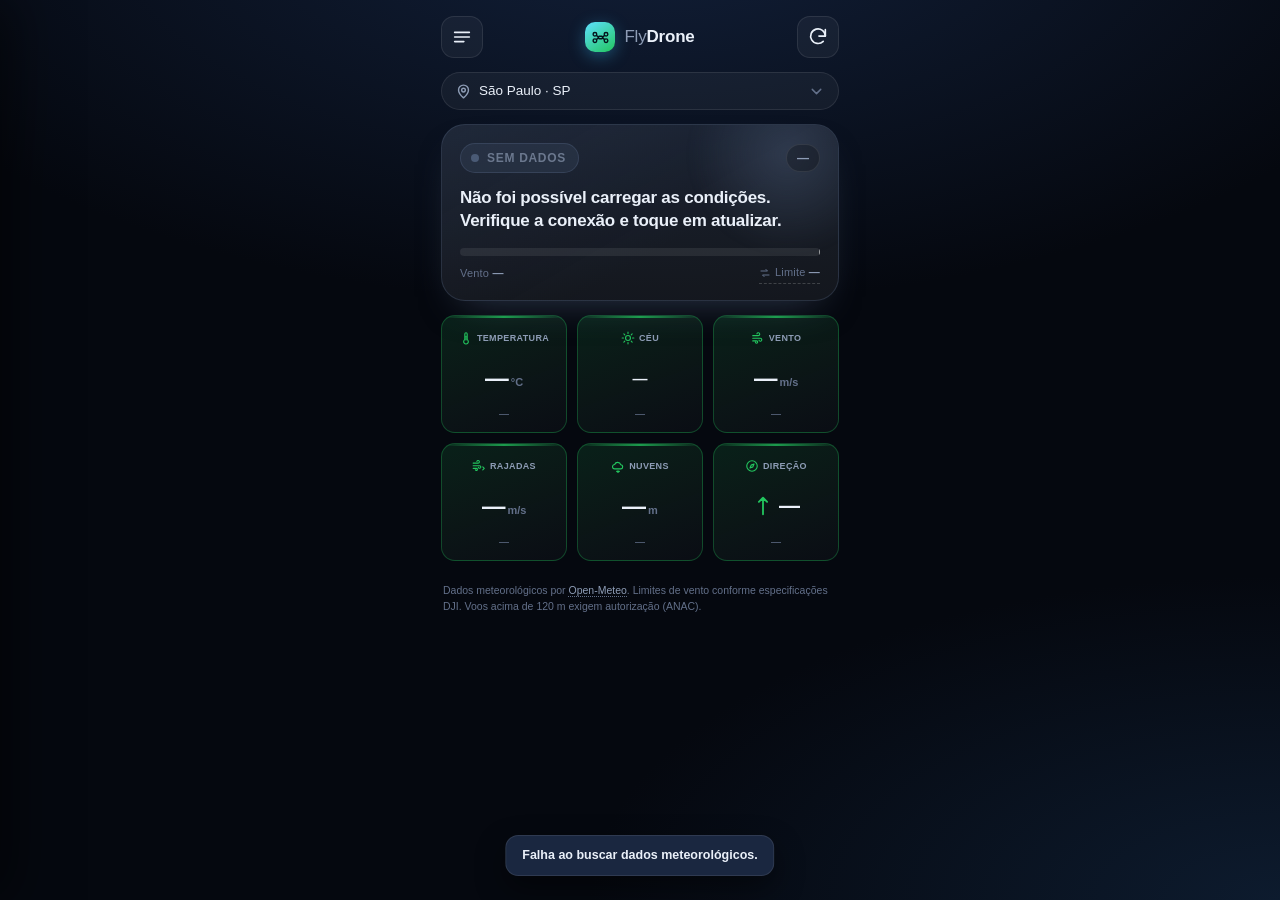
==== index.html @ b8c1dd09 "Add files via upload" ====
<!DOCTYPE html>
<html lang="pt-BR">
<head>
  <meta charset="utf-8" />
  <meta name="viewport" content="width=device-width, initial-scale=1, viewport-fit=cover" />
  <meta name="theme-color" content="#05080f" />
  <meta name="description" content="Condições de voo para drones DJI — vento, rajadas, nuvens e temperatura em tempo real." />
  <meta name="apple-mobile-web-app-capable" content="yes" />
  <meta name="apple-mobile-web-app-status-bar-style" content="black-translucent" />
  <meta name="apple-mobile-web-app-title" content="FlyDrone" />
  <link rel="manifest" href="manifest.webmanifest" />
  <link rel="icon" href="icons/icon-192.png" />
  <link rel="apple-touch-icon" href="icons/icon-192.png" />
  <link rel="stylesheet" href="styles.css" />
  <title>FlyDrone — Condições de voo</title>
</head>
<body>

  <!-- ============ SPRITE DE ÍCONES ============ -->
  <svg class="sprite" aria-hidden="true" focusable="false" xmlns="http://www.w3.org/2000/svg">
    <symbol id="i-menu" viewBox="0 0 24 24"><path d="M4 7h16M4 12h16M4 17h10"/></symbol>
    <symbol id="i-refresh" viewBox="0 0 24 24"><path d="M20 11a8 8 0 1 0-2.3 5.7"/><path d="M20 4v7h-7"/></symbol>
    <symbol id="i-pin" viewBox="0 0 24 24"><path d="M12 21s7-5.6 7-11a7 7 0 1 0-14 0c0 5.4 7 11 7 11Z"/><circle cx="12" cy="10" r="2.6"/></symbol>
    <symbol id="i-chevron" viewBox="0 0 24 24"><path d="m9 6 6 6-6 6"/></symbol>
    <symbol id="i-close" viewBox="0 0 24 24"><path d="M6 6l12 12M18 6 6 18"/></symbol>
    <symbol id="i-check" viewBox="0 0 24 24"><path d="m5 12.5 4.5 4.5L19 7"/></symbol>
    <symbol id="i-search" viewBox="0 0 24 24"><circle cx="11" cy="11" r="6.5"/><path d="m16 16 4.5 4.5"/></symbol>
    <symbol id="i-gps" viewBox="0 0 24 24"><circle cx="12" cy="12" r="3"/><circle cx="12" cy="12" r="8"/><path d="M12 2v2M12 20v2M2 12h2M20 12h2"/></symbol>

    <symbol id="i-drone" viewBox="0 0 24 24">
      <circle cx="5" cy="8" r="2.3"/><circle cx="19" cy="8" r="2.3"/>
      <circle cx="5" cy="16" r="2.3"/><circle cx="19" cy="16" r="2.3"/>
      <path d="M6.8 9.3 9.6 11.6M17.2 9.3 14.4 11.6M6.8 14.7 9.6 12.4M17.2 14.7 14.4 12.4"/>
      <rect x="9.2" y="10.4" width="5.6" height="3.2" rx="1.3"/>
    </symbol>

    <symbol id="i-temp" viewBox="0 0 24 24">
      <path d="M14 14.8V5a2 2 0 1 0-4 0v9.8a4 4 0 1 0 4 0Z"/><path d="M12 9v6.5"/>
    </symbol>

    <symbol id="i-wind" viewBox="0 0 24 24">
      <path d="M3 8h9.5a2.5 2.5 0 1 0-2.4-3.2"/><path d="M3 12.5h13a2.5 2.5 0 1 1-2.4 3.2"/><path d="M3 17h6.5a2 2 0 1 1-2 2"/>
    </symbol>

    <symbol id="i-gust" viewBox="0 0 24 24">
      <path d="M2 7h8.5a2.2 2.2 0 1 0-2.1-2.9"/><path d="M2 11.5h11a2.2 2.2 0 1 1-2.1 2.9"/>
      <path d="M2 16h5.5a1.8 1.8 0 1 1-1.7 2.4"/><path d="M18.5 13.5 21 16l-2.5 2.5"/>
    </symbol>

    <symbol id="i-cloudbase" viewBox="0 0 24 24">
      <path d="M6.5 17h9.7a3.6 3.6 0 0 0 .4-7.2A5.4 5.4 0 0 0 6.3 9.5 3.7 3.7 0 0 0 6.5 17Z"/>
      <path d="M12 20v2M9.6 21l2.4 2 2.4-2"/>
    </symbol>

    <symbol id="i-compass" viewBox="0 0 24 24">
      <circle cx="12" cy="12" r="9"/><path d="m15.5 8.5-2 5-5 2 2-5 5-2Z"/>
    </symbol>

    <symbol id="i-swap" viewBox="0 0 24 24">
      <path d="M4 8h13l-3.2-3.2M20 16H7l3.2 3.2"/>
    </symbol>

    <symbol id="i-sun" viewBox="0 0 24 24">
      <circle cx="12" cy="12" r="4.2"/>
      <path d="M12 2v2.2M12 19.8V22M2 12h2.2M19.8 12H22M4.9 4.9l1.6 1.6M17.5 17.5l1.6 1.6M19.1 4.9l-1.6 1.6M6.5 17.5l-1.6 1.6"/>
    </symbol>

    <symbol id="i-cloud-sun" viewBox="0 0 24 24">
      <path d="M8 5.5V3.8M3.8 8H2M5.6 5.6 4.4 4.4"/>
      <circle cx="7.6" cy="8.4" r="3"/>
      <path d="M10.5 18.5h8a3.1 3.1 0 0 0 .3-6.2 4.7 4.7 0 0 0-8.8-1.6 3.2 3.2 0 0 0 .5 7.8Z"/>
    </symbol>

    <symbol id="i-cloud" viewBox="0 0 24 24">
      <path d="M6.5 18h11a3.9 3.9 0 0 0 .4-7.8A5.8 5.8 0 0 0 6.2 9.6 3.9 3.9 0 0 0 6.5 18Z"/>
    </symbol>

    <symbol id="i-rain" viewBox="0 0 24 24">
      <path d="M6.5 14.5h11a3.6 3.6 0 0 0 .3-7.2A5.4 5.4 0 0 0 6.2 6.5 3.6 3.6 0 0 0 6.5 14.5Z"/>
      <path d="M8.5 17.5 7.5 21M12.5 17.5 11.5 21M16.5 17.5 15.5 21"/>
    </symbol>

    <symbol id="i-storm" viewBox="0 0 24 24">
      <path d="M6.5 14h11a3.6 3.6 0 0 0 .3-7.2A5.4 5.4 0 0 0 6.2 6 3.6 3.6 0 0 0 6.5 14Z"/>
      <path d="m13 13.5-3 4h3l-2 3.5"/>
    </symbol>

    <symbol id="i-snow" viewBox="0 0 24 24">
      <path d="M6.5 14h11a3.6 3.6 0 0 0 .3-7.2A5.4 5.4 0 0 0 6.2 6 3.6 3.6 0 0 0 6.5 14Z"/>
      <path d="M8 17.5v3M6.6 18.3l2.8 1.4M9.4 18.3l-2.8 1.4M15 17.5v3M13.6 18.3l2.8 1.4M16.4 18.3l-2.8 1.4"/>
    </symbol>

    <symbol id="i-fog" viewBox="0 0 24 24">
      <path d="M6.5 12.5h11a3.6 3.6 0 0 0 .3-7.2A5.4 5.4 0 0 0 6.2 4.5 3.6 3.6 0 0 0 6.5 12.5Z"/>
      <path d="M4 16.5h16M7 19.5h10"/>
    </symbol>
  </svg>

  <!-- ============ APP ============ -->
  <div class="app">

    <header class="topbar">
      <button class="icon-btn" id="menuBtn" aria-label="Abrir menu de drones" aria-expanded="false">
        <svg class="icon"><use href="#i-menu"/></svg>
      </button>

      <div class="brand">
        <span class="brand__mark"><svg class="icon"><use href="#i-drone"/></svg></span>
        <span class="brand__name">Fly<strong>Drone</strong></span>
      </div>

      <button class="icon-btn" id="refreshBtn" aria-label="Atualizar dados">
        <svg class="icon" id="refreshIcon"><use href="#i-refresh"/></svg>
      </button>
    </header>

    <button class="location" id="locationBtn">
      <svg class="icon icon--sm"><use href="#i-pin"/></svg>
      <span class="location__text" id="placeName">Localizando…</span>
      <svg class="icon icon--sm location__chev"><use href="#i-chevron"/></svg>
    </button>

    <main class="main" id="main">

      <!-- STATUS GERAL -->
      <section class="verdict" id="verdict" data-status="loading">
        <div class="verdict__glow" aria-hidden="true"></div>

        <div class="verdict__row">
          <span class="verdict__badge" id="verdictBadge">
            <span class="verdict__dot" aria-hidden="true"></span>
            <span id="verdictLabel">Analisando…</span>
          </span>
          <span class="verdict__drone" id="verdictDrone">—</span>
        </div>

        <p class="verdict__reason" id="verdictReason">Buscando condições de voo…</p>

        <div class="windbar" aria-hidden="true">
          <div class="windbar__track">
            <div class="windbar__fill" id="windFill"></div>
            <div class="windbar__limit" id="windLimitMark"></div>
          </div>
          <div class="windbar__scale">
            <span>Vento <b id="windNow">—</b></span>
            <button type="button" class="windbar__unit" id="unitToggle"
                    aria-label="Alternar unidade de vento entre km/h e m/s">
              <svg class="icon icon--sm" aria-hidden="true"><use href="#i-swap"/></svg>
              <span>Limite <b id="windLimit">—</b></span>
            </button>
          </div>
        </div>
      </section>

      <!-- GRADE 3 POR LINHA -->
      <section class="grid" aria-label="Condições detalhadas">

        <article class="tile" id="tileTemp" data-status="good">
          <div class="tile__head">
            <svg class="tile__icon"><use href="#i-temp"/></svg>
            <span>Temperatura</span>
          </div>
          <div class="tile__value" id="tempValue">—<small>°C</small></div>
          <div class="tile__sub" id="tempSub">—</div>
        </article>

        <article class="tile" id="tileSky" data-status="good">
          <div class="tile__head">
            <svg class="tile__icon" id="skyIcon"><use href="#i-sun"/></svg>
            <span>Céu</span>
          </div>
          <div class="tile__value tile__value--text" id="skyValue">—</div>
          <div class="tile__sub" id="skySub">—</div>
        </article>

        <article class="tile" id="tileWind" data-status="good">
          <div class="tile__head">
            <svg class="tile__icon"><use href="#i-wind"/></svg>
            <span>Vento</span>
          </div>
          <div class="tile__value" id="windValue">—<small>m/s</small></div>
          <div class="tile__sub" id="windSub">—</div>
        </article>

        <article class="tile" id="tileGust" data-status="good">
          <div class="tile__head">
            <svg class="tile__icon"><use href="#i-gust"/></svg>
            <span>Rajadas</span>
          </div>
          <div class="tile__value" id="gustValue">—<small>m/s</small></div>
          <div class="tile__sub" id="gustSub">—</div>
        </article>

        <article class="tile" id="tileCloud" data-status="good">
          <div class="tile__head">
            <svg class="tile__icon"><use href="#i-cloudbase"/></svg>
            <span>Nuvens</span>
          </div>
          <div class="tile__value" id="cloudValue">—<small>m</small></div>
          <div class="tile__sub" id="cloudSub">—</div>
        </article>

        <article class="tile" id="tileDir" data-status="good">
          <div class="tile__head">
            <svg class="tile__icon"><use href="#i-compass"/></svg>
            <span>Direção</span>
          </div>
          <div class="tile__value tile__value--dir">
            <svg class="dir-arrow" id="dirArrow" viewBox="0 0 24 24" aria-hidden="true">
              <path d="M12 3v18M12 3l-4.5 4.5M12 3l4.5 4.5"/>
            </svg>
            <span id="dirValue">—</span>
          </div>
          <div class="tile__sub" id="dirSub">—</div>
        </article>

      </section>

      <!-- PRÓXIMAS HORAS -->
      <section class="hourly" id="hourly" hidden>
        <div class="section-head">
          <h2>Próximas horas</h2>
          <span class="section-head__hint">vento · rajadas</span>
        </div>
        <div class="hourly__track" id="hourlyTrack"></div>
      </section>

      <p class="footnote">
        Dados meteorológicos por <a href="https://open-meteo.com/" target="_blank" rel="noopener">Open-Meteo</a>.
        Limites de vento conforme especificações DJI. Voos acima de 120&nbsp;m exigem autorização (ANAC).
      </p>

    </main>

    <div class="updated" id="updated">—</div>
  </div>

  <!-- ============ MENU LATERAL ============ -->
  <div class="scrim" id="scrim" hidden></div>

  <aside class="drawer" id="drawer" aria-hidden="true" aria-label="Selecionar drone">
    <div class="drawer__head">
      <div>
        <p class="drawer__eyebrow">Configuração de voo</p>
        <h2 class="drawer__title">Selecionar drone</h2>
      </div>
      <button class="icon-btn icon-btn--ghost" id="drawerClose" aria-label="Fechar menu">
        <svg class="icon"><use href="#i-close"/></svg>
      </button>
    </div>

    <p class="drawer__hint">O limite de vento de cada modelo define se o voo está liberado.</p>

    <ul class="drone-list" id="droneList" role="listbox" aria-label="Modelos de drone"></ul>

    <div class="drawer__foot">
      <svg class="icon icon--sm"><use href="#i-drone"/></svg>
      <span>Limites de vento baseados nas especificações oficiais DJI.</span>
    </div>
  </aside>

  <!-- ============ MODAL DE LOCALIZAÇÃO ============ -->
  <div class="modal" id="locModal" hidden>
    <div class="modal__scrim" data-close-modal></div>
    <div class="modal__sheet" role="dialog" aria-modal="true" aria-labelledby="locTitle">
      <div class="modal__grab" aria-hidden="true"></div>
      <h2 class="modal__title" id="locTitle">Local do voo</h2>

      <div class="search">
        <svg class="icon icon--sm search__icon"><use href="#i-search"/></svg>
        <input id="locInput" class="search__input" type="search" placeholder="Cidade, bairro ou aeroporto"
               autocomplete="off" enterkeyhint="search" />
      </div>

      <button class="gps-btn" id="gpsBtn">
        <svg class="icon icon--sm"><use href="#i-gps"/></svg>
        Usar minha localização atual
      </button>

      <ul class="results" id="locResults"></ul>
    </div>
  </div>

  <div class="toast" id="toast" role="status" aria-live="polite"></div>

  <script src="app.js"></script>
</body>
</html>
---- styles.css ----
/* ============================================================
   FlyDrone — estilos mobile-first
   ============================================================ */

:root {
  --bg: #05080f;
  --bg-2: #0a1120;
  --surface: rgba(255, 255, 255, 0.045);
  --surface-2: rgba(255, 255, 255, 0.07);
  --border: rgba(255, 255, 255, 0.09);
  --text: #eaf0f9;
  --muted: #8d9cb5;
  --muted-2: #63708a;

  --good: #22c55e;
  --warn: #f5a524;
  --bad: #ef4444;
  --accent: #38bdf8;

  --radius: 20px;
  --radius-sm: 14px;

  --safe-top: env(safe-area-inset-top, 0px);
  --safe-bottom: env(safe-area-inset-bottom, 0px);

  color-scheme: dark;
}

* { box-sizing: border-box; }

html, body {
  margin: 0;
  padding: 0;
  min-height: 100%;
}

body {
  background:
    radial-gradient(120% 80% at 50% -10%, #12203a 0%, transparent 55%),
    radial-gradient(90% 60% at 100% 100%, #0d1b2e 0%, transparent 60%),
    var(--bg);
  color: var(--text);
  font-family: -apple-system, BlinkMacSystemFont, "Segoe UI", Roboto, "Helvetica Neue", Arial, sans-serif;
  font-size: 15px;
  line-height: 1.35;
  -webkit-font-smoothing: antialiased;
  -webkit-tap-highlight-color: transparent;
  overscroll-behavior-y: contain;
}

body.no-scroll { overflow: hidden; }

button, input { font: inherit; color: inherit; }
button { background: none; border: 0; cursor: pointer; }
a { color: var(--accent); }

.sprite { position: absolute; width: 0; height: 0; overflow: hidden; }

.icon {
  width: 22px;
  height: 22px;
  fill: none;
  stroke: currentColor;
  stroke-width: 1.8;
  stroke-linecap: round;
  stroke-linejoin: round;
  flex: none;
}
.icon--sm { width: 17px; height: 17px; stroke-width: 2; }

/* ============================================================
   ESTRUTURA
   ============================================================ */

.app {
  max-width: 430px;
  margin: 0 auto;
  padding: calc(var(--safe-top) + 10px) 16px calc(var(--safe-bottom) + 22px);
  min-height: 100vh;
  min-height: 100dvh;
  display: flex;
  flex-direction: column;
}

/* ---------- Topbar ---------- */

.topbar {
  display: flex;
  align-items: center;
  justify-content: space-between;
  gap: 10px;
  padding: 6px 0 2px;
}

.icon-btn {
  width: 42px;
  height: 42px;
  display: grid;
  place-items: center;
  border-radius: 13px;
  color: var(--text);
  background: var(--surface);
  border: 1px solid var(--border);
  transition: background .18s ease, transform .12s ease;
}
.icon-btn:active { transform: scale(.93); background: var(--surface-2); }
.icon-btn--ghost { background: transparent; border-color: transparent; }

.brand {
  display: flex;
  align-items: center;
  gap: 9px;
}
.brand__mark {
  width: 30px;
  height: 30px;
  display: grid;
  place-items: center;
  border-radius: 10px;
  color: #04121c;
  background: linear-gradient(145deg, #5ee0ff, #22c55e);
  box-shadow: 0 4px 16px rgba(56, 189, 248, .35);
}
.brand__mark .icon { width: 19px; height: 19px; stroke-width: 1.7; }
.brand__name {
  font-size: 17px;
  letter-spacing: -.2px;
  color: var(--muted);
  font-weight: 500;
}
.brand__name strong { color: var(--text); font-weight: 700; }

/* ---------- Localização ---------- */

.location {
  display: flex;
  align-items: center;
  gap: 7px;
  margin: 12px 0 14px;
  padding: 9px 13px;
  width: 100%;
  border-radius: 999px;
  background: var(--surface);
  border: 1px solid var(--border);
  color: var(--muted);
  text-align: left;
  transition: background .18s ease;
}
.location:active { background: var(--surface-2); }
.location__text {
  flex: 1;
  min-width: 0;
  overflow: hidden;
  text-overflow: ellipsis;
  white-space: nowrap;
  font-size: 13.5px;
  font-weight: 500;
  color: var(--text);
}
.location__chev { transform: rotate(90deg); color: var(--muted-2); }

/* ============================================================
   STATUS GERAL
   ============================================================ */

.main { flex: 1; }

.verdict {
  --tone: var(--muted);
  position: relative;
  overflow: hidden;
  border-radius: 24px;
  padding: 18px 18px 16px;
  border: 1px solid color-mix(in srgb, var(--tone) 38%, transparent);
  background:
    linear-gradient(150deg, color-mix(in srgb, var(--tone) 20%, transparent) 0%, rgba(255,255,255,.02) 62%),
    var(--surface);
  box-shadow: 0 18px 40px -22px color-mix(in srgb, var(--tone) 70%, transparent);
  transition: background .35s ease, border-color .35s ease, box-shadow .35s ease;
}

.verdict[data-status="good"] { --tone: var(--good); }
.verdict[data-status="warn"] { --tone: var(--warn); }
.verdict[data-status="bad"]  { --tone: var(--bad); }
.verdict[data-status="loading"] { --tone: #4a5a75; }

.verdict__glow {
  position: absolute;
  top: -70px;
  right: -50px;
  width: 200px;
  height: 200px;
  border-radius: 50%;
  background: radial-gradient(circle, color-mix(in srgb, var(--tone) 45%, transparent), transparent 68%);
  filter: blur(6px);
  pointer-events: none;
  transition: background .35s ease;
}

.verdict__row {
  display: flex;
  align-items: center;
  justify-content: space-between;
  gap: 10px;
  position: relative;
}

.verdict__badge {
  display: inline-flex;
  align-items: center;
  gap: 8px;
  padding: 6px 12px 6px 10px;
  border-radius: 999px;
  background: color-mix(in srgb, var(--tone) 22%, transparent);
  border: 1px solid color-mix(in srgb, var(--tone) 45%, transparent);
  font-size: 12px;
  font-weight: 800;
  letter-spacing: .7px;
  text-transform: uppercase;
  color: color-mix(in srgb, var(--tone) 82%, white);
}

.verdict__dot {
  width: 8px;
  height: 8px;
  border-radius: 50%;
  background: var(--tone);
  box-shadow: 0 0 0 0 color-mix(in srgb, var(--tone) 60%, transparent);
  animation: pulse 2s infinite;
}
@keyframes pulse {
  0%   { box-shadow: 0 0 0 0 color-mix(in srgb, var(--tone) 55%, transparent); }
  70%  { box-shadow: 0 0 0 8px transparent; }
  100% { box-shadow: 0 0 0 0 transparent; }
}
.verdict[data-status="loading"] .verdict__dot { animation: none; }

.verdict__drone {
  font-size: 12px;
  font-weight: 700;
  color: var(--muted);
  padding: 5px 10px;
  border-radius: 999px;
  background: rgba(0, 0, 0, .25);
  border: 1px solid var(--border);
  white-space: nowrap;
}

.verdict__reason {
  position: relative;
  margin: 14px 0 16px;
  font-size: 17px;
  font-weight: 650;
  line-height: 1.32;
  letter-spacing: -.25px;
  color: var(--text);
  min-height: 45px;
}

/* ---------- Barra de vento ---------- */

.windbar { position: relative; }

.windbar__track {
  position: relative;
  height: 8px;
  border-radius: 999px;
  background: rgba(255, 255, 255, .08);
  overflow: hidden;
}

.windbar__fill {
  height: 100%;
  width: 0%;
  border-radius: 999px;
  background: linear-gradient(90deg, var(--good), var(--tone));
  transition: width .7s cubic-bezier(.22, 1, .36, 1), background .35s ease;
}

.windbar__limit {
  position: absolute;
  top: -3px;
  bottom: -3px;
  width: 2px;
  left: 100%;
  background: rgba(255, 255, 255, .55);
  border-radius: 2px;
  transform: translateX(-1px);
}

.windbar__scale {
  display: flex;
  justify-content: space-between;
  align-items: center;
  margin-top: 7px;
  font-size: 11px;
  color: var(--muted-2);
  letter-spacing: .2px;
}
.windbar__scale b { color: var(--muted); font-weight: 700; }

.windbar__unit {
  display: inline-flex;
  align-items: center;
  gap: 4px;
  padding: 2px 0 3px;
  font-size: 11px;
  letter-spacing: .2px;
  color: var(--muted-2);
  border-bottom: 1px dashed rgba(255, 255, 255, .18);
  transition: color .18s ease, border-color .18s ease;
}
.windbar__unit:active {
  color: var(--text);
  border-color: rgba(255, 255, 255, .45);
}
.windbar__unit .icon { width: 12px; height: 12px; }

/* ============================================================
   GRADE DE QUADRADOS — 3 POR LINHA
   ============================================================ */

.grid {
  display: grid;
  grid-template-columns: repeat(3, 1fr);
  gap: 10px;
  margin-top: 14px;
}

.tile {
  --tone: var(--good);
  position: relative;
  display: flex;
  flex-direction: column;
  align-items: center;
  justify-content: space-between;
  text-align: center;
  gap: 6px;
  min-height: 118px;
  padding: 11px 11px 12px;
  border-radius: var(--radius-sm);
  border: 1px solid color-mix(in srgb, var(--tone) 30%, transparent);
  background:
    linear-gradient(160deg, color-mix(in srgb, var(--tone) 13%, transparent), rgba(255, 255, 255, .025));
  overflow: hidden;
  transition: border-color .3s ease, background .3s ease;
}

.tile[data-status="good"] { --tone: var(--good); }
.tile[data-status="warn"] { --tone: var(--warn); }
.tile[data-status="bad"]  { --tone: var(--bad); }
.tile[data-status="none"] { --tone: #4a5a75; }

.tile::after {
  content: "";
  position: absolute;
  inset: 0 0 auto 0;
  height: 2px;
  background: linear-gradient(90deg, transparent, var(--tone), transparent);
  opacity: .75;
}

.tile__head {
  display: flex;
  align-items: center;
  justify-content: center;
  gap: 4px;
  color: var(--muted);
  font-size: 9px;
  font-weight: 700;
  letter-spacing: .35px;
  text-transform: uppercase;
  min-height: 22px;
  max-width: 100%;
}
.tile__head span {
  overflow: hidden;
  text-overflow: ellipsis;
  white-space: nowrap;
}

.tile__icon {
  width: 14px;
  height: 14px;
  flex: none;
  fill: none;
  stroke: var(--tone);
  stroke-width: 1.9;
  stroke-linecap: round;
  stroke-linejoin: round;
  transition: stroke .3s ease;
}

.tile__value {
  display: flex;
  align-items: baseline;
  justify-content: center;
  gap: 3px;
  font-size: 24px;
  font-weight: 750;
  letter-spacing: -1px;
  line-height: 1;
  color: var(--text);
  white-space: nowrap;
  overflow: hidden;
  max-width: 100%;
  transition: color .3s ease;
}
.tile__value small {
  font-size: 11px;
  font-weight: 600;
  letter-spacing: 0;
  color: var(--muted-2);
}
.tile__value--text {
  font-size: 15px;
  line-height: 1.15;
  letter-spacing: -.2px;
  font-weight: 700;
  display: block;
  white-space: normal;
  overflow: visible;
}
.tile__value--dir {
  align-items: center;
  gap: 5px;
  font-size: 22px;
}

.dir-arrow {
  width: 22px;
  height: 22px;
  flex: none;
  fill: none;
  stroke: var(--tone);
  stroke-width: 2;
  stroke-linecap: round;
  stroke-linejoin: round;
  transition: transform .6s cubic-bezier(.22, 1, .36, 1), stroke .3s ease;
}

.tile__sub {
  font-size: 10.5px;
  line-height: 1.25;
  color: var(--muted-2);
  font-weight: 500;
  overflow: hidden;
  text-overflow: ellipsis;
  display: -webkit-box;
  -webkit-line-clamp: 2;
  -webkit-box-orient: vertical;
}

/* ============================================================
   PRÓXIMAS HORAS
   ============================================================ */

.hourly { margin-top: 22px; }

.section-head {
  display: flex;
  align-items: baseline;
  justify-content: space-between;
  margin-bottom: 9px;
  padding: 0 2px;
}
.section-head h2 {
  margin: 0;
  font-size: 13px;
  font-weight: 700;
  letter-spacing: .3px;
  text-transform: uppercase;
  color: var(--muted);
}
.section-head__hint {
  font-size: 10.5px;
  color: var(--muted-2);
  letter-spacing: .3px;
}

.hourly__track {
  display: grid;
  grid-template-columns: repeat(5, minmax(0, 1fr));
  gap: 7px;
  padding: 2px 0 6px;
}

.hour {
  --tone: var(--good);
  min-width: 0;
  padding: 9px 4px;
  border-radius: 13px;
  text-align: center;
  border: 1px solid color-mix(in srgb, var(--tone) 28%, transparent);
  background: linear-gradient(165deg, color-mix(in srgb, var(--tone) 12%, transparent), rgba(255,255,255,.02));
}
.hour[data-status="good"] { --tone: var(--good); }
.hour[data-status="warn"] { --tone: var(--warn); }
.hour[data-status="bad"]  { --tone: var(--bad); }

.hour__time {
  font-size: 10.5px;
  font-weight: 700;
  color: var(--muted);
  letter-spacing: .3px;
}
.hour__wind {
  margin-top: 4px;
  font-size: 15px;
  font-weight: 750;
  letter-spacing: -.4px;
  color: var(--text);
}
.hour__wind small { font-size: 9px; color: var(--muted-2); font-weight: 600; margin-left: 1px; }
.hour__gust {
  font-size: 9.5px;
  color: var(--tone);
  font-weight: 650;
  margin-top: 1px;
}

/* ============================================================
   RODAPÉ
   ============================================================ */

.footnote {
  margin: 22px 2px 0;
  font-size: 10.5px;
  line-height: 1.5;
  color: var(--muted-2);
}
.footnote a { color: var(--muted); text-decoration: none; border-bottom: 1px dotted var(--muted-2); }

.updated {
  margin-top: 14px;
  text-align: center;
  font-size: 10.5px;
  letter-spacing: .4px;
  color: var(--muted-2);
  text-transform: uppercase;
  font-weight: 600;
}

/* ============================================================
   MENU LATERAL
   ============================================================ */

.scrim {
  position: fixed;
  inset: 0;
  background: rgba(2, 5, 12, .62);
  backdrop-filter: blur(3px);
  -webkit-backdrop-filter: blur(3px);
  z-index: 40;
  opacity: 0;
  transition: opacity .26s ease;
}
.scrim.is-visible { opacity: 1; }

.drawer {
  position: fixed;
  top: 0;
  bottom: 0;
  left: 0;
  z-index: 50;
  width: min(85vw, 340px);
  padding: calc(var(--safe-top) + 18px) 16px calc(var(--safe-bottom) + 18px);
  display: flex;
  flex-direction: column;
  background: linear-gradient(180deg, #0c1526, #070c16 70%);
  border-right: 1px solid var(--border);
  transform: translateX(-102%);
  transition: transform .3s cubic-bezier(.32, .72, 0, 1);
  box-shadow: 20px 0 50px rgba(0, 0, 0, .5);
}
.drawer.is-open { transform: translateX(0); }

.drawer__head {
  display: flex;
  align-items: flex-start;
  justify-content: space-between;
  gap: 10px;
}
.drawer__eyebrow {
  margin: 0 0 3px;
  font-size: 10px;
  letter-spacing: 1.2px;
  text-transform: uppercase;
  color: var(--accent);
  font-weight: 800;
}
.drawer__title {
  margin: 0;
  font-size: 21px;
  letter-spacing: -.5px;
}
.drawer__hint {
  margin: 10px 0 14px;
  font-size: 12px;
  line-height: 1.45;
  color: var(--muted-2);
}

.drone-list {
  list-style: none;
  margin: 0;
  padding: 0;
  display: flex;
  flex-direction: column;
  gap: 8px;
  overflow-y: auto;
  flex: 1;
  -webkit-overflow-scrolling: touch;
}

.drone {
  display: flex;
  align-items: center;
  gap: 11px;
  width: 100%;
  padding: 12px;
  border-radius: 15px;
  border: 1px solid var(--border);
  background: var(--surface);
  text-align: left;
  transition: background .16s ease, border-color .16s ease, transform .12s ease;
}
.drone:active { transform: scale(.985); }
.drone.is-active {
  border-color: rgba(56, 189, 248, .5);
  background: linear-gradient(120deg, rgba(56, 189, 248, .16), rgba(34, 197, 94, .07));
}

.drone__mark {
  width: 38px;
  height: 38px;
  flex: none;
  display: grid;
  place-items: center;
  border-radius: 11px;
  background: rgba(255, 255, 255, .06);
  color: var(--muted);
  border: 1px solid var(--border);
}
.drone.is-active .drone__mark {
  color: #06121c;
  background: linear-gradient(145deg, #5ee0ff, #22c55e);
  border-color: transparent;
}
.drone__mark .icon { width: 21px; height: 21px; }

.drone__body { flex: 1; min-width: 0; }
.drone__name {
  display: block;
  font-size: 14px;
  font-weight: 700;
  letter-spacing: -.15px;
}
.drone__meta {
  display: block;
  margin-top: 2px;
  font-size: 11px;
  color: var(--muted-2);
  font-weight: 500;
}

.drone__check {
  width: 21px;
  height: 21px;
  flex: none;
  border-radius: 50%;
  display: grid;
  place-items: center;
  border: 1.5px solid rgba(255, 255, 255, .16);
  color: transparent;
  transition: all .16s ease;
}
.drone.is-active .drone__check {
  background: var(--accent);
  border-color: var(--accent);
  color: #04121c;
}
.drone__check .icon { width: 13px; height: 13px; stroke-width: 3; }

.drawer__foot {
  display: flex;
  gap: 8px;
  align-items: flex-start;
  margin-top: 14px;
  padding-top: 13px;
  border-top: 1px solid var(--border);
  font-size: 10.5px;
  line-height: 1.4;
  color: var(--muted-2);
}
.drawer__foot .icon { margin-top: 1px; }

/* ============================================================
   MODAL DE LOCALIZAÇÃO
   ============================================================ */

.modal {
  position: fixed;
  inset: 0;
  z-index: 60;
  display: flex;
  align-items: flex-end;
  justify-content: center;
}
.modal[hidden] { display: none; }

.modal__scrim {
  position: absolute;
  inset: 0;
  background: rgba(2, 5, 12, .68);
  backdrop-filter: blur(3px);
  -webkit-backdrop-filter: blur(3px);
  opacity: 0;
  transition: opacity .24s ease;
}
.modal.is-open .modal__scrim { opacity: 1; }

.modal__sheet {
  position: relative;
  width: 100%;
  max-width: 560px;
  max-height: 82vh;
  max-height: 82dvh;
  display: flex;
  flex-direction: column;
  padding: 10px 16px calc(var(--safe-bottom) + 18px);
  border-radius: 24px 24px 0 0;
  background: linear-gradient(180deg, #101a2c, #070c16);
  border-top: 1px solid var(--border);
  transform: translateY(102%);
  transition: transform .3s cubic-bezier(.32, .72, 0, 1);
  box-shadow: 0 -20px 50px rgba(0, 0, 0, .5);
}
.modal.is-open .modal__sheet { transform: translateY(0); }

.modal__grab {
  width: 40px;
  height: 4px;
  border-radius: 99px;
  background: rgba(255, 255, 255, .2);
  margin: 0 auto 14px;
}
.modal__title {
  margin: 0 0 13px;
  font-size: 19px;
  letter-spacing: -.4px;
}

.search {
  position: relative;
  display: flex;
  align-items: center;
}
.search__icon {
  position: absolute;
  left: 13px;
  color: var(--muted-2);
  pointer-events: none;
}
.search__input {
  width: 100%;
  padding: 13px 14px 13px 38px;
  border-radius: 14px;
  border: 1px solid var(--border);
  background: var(--surface);
  color: var(--text);
  font-size: 16px;
  outline: none;
  transition: border-color .18s ease;
}
.search__input::placeholder { color: var(--muted-2); }
.search__input:focus { border-color: rgba(56, 189, 248, .55); }
.search__input::-webkit-search-cancel-button { -webkit-appearance: none; }

.gps-btn {
  display: flex;
  align-items: center;
  justify-content: center;
  gap: 8px;
  width: 100%;
  margin-top: 9px;
  padding: 12px;
  border-radius: 14px;
  border: 1px dashed rgba(56, 189, 248, .4);
  background: rgba(56, 189, 248, .08);
  color: #9fdcff;
  font-size: 13px;
  font-weight: 650;
}
.gps-btn:active { background: rgba(56, 189, 248, .16); }

.results {
  list-style: none;
  margin: 12px 0 0;
  padding: 0;
  overflow-y: auto;
  -webkit-overflow-scrolling: touch;
}

.result {
  display: flex;
  align-items: center;
  gap: 10px;
  width: 100%;
  padding: 12px 4px;
  border-bottom: 1px solid rgba(255, 255, 255, .055);
  text-align: left;
  color: var(--text);
}
.result:last-child { border-bottom: 0; }
.result__pin { color: var(--muted-2); flex: none; }
.result > span:last-child { flex: 1; min-width: 0; }
.result__name { display: block; font-size: 14px; font-weight: 650; }
.result__meta { display: block; font-size: 11.5px; color: var(--muted-2); margin-top: 2px; }
.results__empty {
  padding: 18px 4px;
  font-size: 12.5px;
  color: var(--muted-2);
  text-align: center;
}

/* ============================================================
   TOAST
   ============================================================ */

.toast {
  position: fixed;
  left: 50%;
  bottom: calc(var(--safe-bottom) + 24px);
  transform: translate(-50%, 20px);
  z-index: 80;
  max-width: 88vw;
  padding: 11px 16px;
  border-radius: 13px;
  background: #1a2740;
  border: 1px solid var(--border);
  color: var(--text);
  font-size: 12.5px;
  font-weight: 600;
  text-align: center;
  opacity: 0;
  pointer-events: none;
  transition: opacity .22s ease, transform .22s ease;
  box-shadow: 0 12px 30px rgba(0, 0, 0, .45);
}
.toast.is-visible { opacity: 1; transform: translate(-50%, 0); }

/* ============================================================
   ESTADOS
   ============================================================ */

.is-loading .tile__value,
.is-loading .tile__sub { opacity: .35; }

#refreshIcon { transition: transform .5s ease; }
.is-spinning #refreshIcon { animation: spin .9s linear infinite; }
@keyframes spin { to { transform: rotate(360deg); } }

/* ============================================================
   MESMO PADRÃO EM QUALQUER TELA
   O app é sempre uma coluna de celular centralizada, com as mesmas
   medidas internas. Só telas muito estreitas (< 366 px) reduzem
   um pouco os textos para não cortar.
   ============================================================ */

@media (max-width: 365px) {
  .tile { min-height: 112px; padding: 10px; }
  .tile__value { font-size: 22px; }
  .tile__value--text { font-size: 13.5px; }
  .tile__value--dir { font-size: 19px; }
  .tile__sub { font-size: 10px; }
  .tile__head { font-size: 8px; letter-spacing: 0; gap: 3px; }
  .tile__icon { width: 13px; height: 13px; }
}

@media (max-width: 340px) {
  .tile { padding: 9px; }
  .tile__head { font-size: 7.5px; gap: 1px; }
  .tile__icon { width: 11px; height: 11px; }
}

@media (max-width: 310px) {
  .tile__head .tile__icon { display: none; }
}

@media (prefers-reduced-motion: reduce) {
  *, *::before, *::after {
    animation-duration: .001ms !important;
    transition-duration: .001ms !important;
  }
}
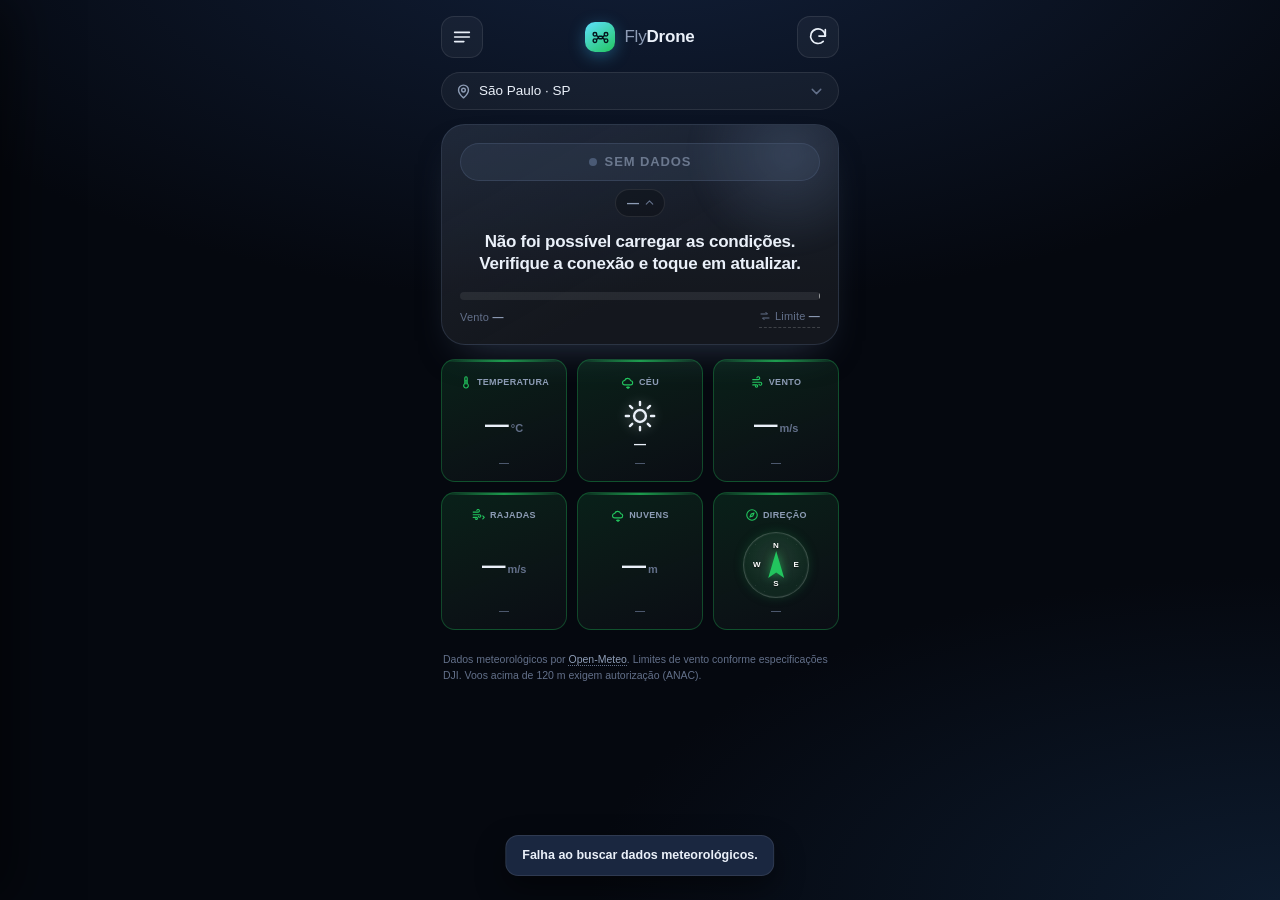
==== commit b4811ca0: "Add files via upload" ====
--- a/index.html
+++ b/index.html
@@ -71,6 +71,15 @@
       <path d="M10.5 18.5h8a3.1 3.1 0 0 0 .3-6.2 4.7 4.7 0 0 0-8.8-1.6 3.2 3.2 0 0 0 .5 7.8Z"/>
     </symbol>
 
+    <symbol id="i-moon" viewBox="0 0 24 24">
+      <path d="M20.2 14.6A8.6 8.6 0 0 1 9.4 3.8a8.6 8.6 0 1 0 10.8 10.8Z"/>
+    </symbol>
+
+    <symbol id="i-cloud-moon" viewBox="0 0 24 24">
+      <path d="M9.8 8.6A3.7 3.7 0 0 1 4.6 3.4a3.7 3.7 0 1 0 5.2 5.2Z"/>
+      <path d="M10.5 18.5h8a3.1 3.1 0 0 0 .3-6.2 4.7 4.7 0 0 0-8.8-1.6 3.2 3.2 0 0 0 .5 7.8Z"/>
+    </symbol>
+
     <symbol id="i-cloud" viewBox="0 0 24 24">
       <path d="M6.5 18h11a3.9 3.9 0 0 0 .4-7.8A5.8 5.8 0 0 0 6.2 9.6 3.9 3.9 0 0 0 6.5 18Z"/>
     </symbol>
@@ -131,7 +140,10 @@
             <span class="verdict__dot" aria-hidden="true"></span>
             <span id="verdictLabel">Analisando…</span>
           </span>
-          <span class="verdict__drone" id="verdictDrone">—</span>
+          <button class="verdict__drone" id="verdictDrone" type="button" aria-haspopup="dialog">
+            <span id="verdictDroneName">—</span>
+            <svg class="icon icon--sm" aria-hidden="true"><use href="#i-chevron"/></svg>
+          </button>
         </div>
 
         <p class="verdict__reason" id="verdictReason">Buscando condições de voo…</p>
@@ -166,10 +178,13 @@
 
         <article class="tile" id="tileSky" data-status="good">
           <div class="tile__head">
-            <svg class="tile__icon" id="skyIcon"><use href="#i-sun"/></svg>
+            <svg class="tile__icon"><use href="#i-cloudbase"/></svg>
             <span>Céu</span>
           </div>
-          <div class="tile__value tile__value--text" id="skyValue">—</div>
+          <div class="tile__value tile__value--sky">
+            <svg class="sky-icon" id="skyIcon"><use href="#i-sun"/></svg>
+            <span class="sky-label" id="skyValue">—</span>
+          </div>
           <div class="tile__sub" id="skySub">—</div>
         </article>
 
@@ -206,10 +221,16 @@
             <span>Direção</span>
           </div>
           <div class="tile__value tile__value--dir">
-            <svg class="dir-arrow" id="dirArrow" viewBox="0 0 24 24" aria-hidden="true">
-              <path d="M12 3v18M12 3l-4.5 4.5M12 3l4.5 4.5"/>
-            </svg>
-            <span id="dirValue">—</span>
+            <div class="compass" id="compass" role="img" aria-label="Direção do vento">
+              <span class="compass__cardinal compass__cardinal--n">N</span>
+              <span class="compass__cardinal compass__cardinal--e">E</span>
+              <span class="compass__cardinal compass__cardinal--s">S</span>
+              <span class="compass__cardinal compass__cardinal--w">W</span>
+              <svg class="compass__arrow" id="dirArrow" viewBox="0 0 24 24" aria-hidden="true">
+                <path d="M12 3.2 17 20l-5-3.5L7 20 12 3.2Z"/>
+              </svg>
+            </div>
+            <span class="sr-only" id="dirValue">—</span>
           </div>
           <div class="tile__sub" id="dirSub">—</div>
         </article>
@@ -259,6 +280,35 @@
     </div>
   </aside>
 
+  <!-- ============ FICHA DO DRONE ============ -->
+  <div class="modal" id="droneModal" hidden>
+    <div class="modal__scrim" data-close-drone-modal></div>
+    <div class="modal__sheet" role="dialog" aria-modal="true" aria-labelledby="droneTitle">
+      <div class="modal__grab" aria-hidden="true"></div>
+
+      <div class="drone-sheet__head">
+        <span class="drone-sheet__mark"><svg class="icon"><use href="#i-drone"/></svg></span>
+        <div class="drone-sheet__titles">
+          <p class="drone-sheet__eyebrow">Ficha técnica</p>
+          <h2 class="modal__title drone-sheet__title" id="droneTitle">—</h2>
+        </div>
+        <button class="icon-btn icon-btn--ghost" id="droneClose" aria-label="Fechar ficha do drone">
+          <svg class="icon"><use href="#i-close"/></svg>
+        </button>
+      </div>
+
+      <ul class="specs" id="droneSpecs"></ul>
+
+      <div class="drone-sheet__foot">
+        <button class="drone-sheet__swap" id="droneSwap" type="button">
+          <svg class="icon icon--sm"><use href="#i-swap"/></svg>
+          Trocar drone
+        </button>
+        <p class="drone-sheet__note">Limites de vento conforme especificações DJI.</p>
+      </div>
+    </div>
+  </div>
+
   <!-- ============ MODAL DE LOCALIZAÇÃO ============ -->
   <div class="modal" id="locModal" hidden>
     <div class="modal__scrim" data-close-modal></div>
--- a/styles.css
+++ b/styles.css
@@ -199,23 +199,27 @@
 
 .verdict__row {
   display: flex;
-  align-items: center;
-  justify-content: space-between;
-  gap: 10px;
+  flex-direction: column;
+  align-items: center;
+  justify-content: center;
+  gap: 8px;
   position: relative;
+  text-align: center;
 }
 
 .verdict__badge {
   display: inline-flex;
   align-items: center;
+  justify-content: center;
   gap: 8px;
-  padding: 6px 12px 6px 10px;
+  width: 100%;
+  padding: 9px 18px;
   border-radius: 999px;
   background: color-mix(in srgb, var(--tone) 22%, transparent);
   border: 1px solid color-mix(in srgb, var(--tone) 45%, transparent);
-  font-size: 12px;
+  font-size: 13px;
   font-weight: 800;
-  letter-spacing: .7px;
+  letter-spacing: .9px;
   text-transform: uppercase;
   color: color-mix(in srgb, var(--tone) 82%, white);
 }
@@ -236,15 +240,28 @@
 .verdict[data-status="loading"] .verdict__dot { animation: none; }
 
 .verdict__drone {
+  display: inline-flex;
+  align-items: center;
+  gap: 4px;
   font-size: 12px;
   font-weight: 700;
   color: var(--muted);
-  padding: 5px 10px;
+  padding: 5px 8px 5px 11px;
   border-radius: 999px;
   background: rgba(0, 0, 0, .25);
   border: 1px solid var(--border);
   white-space: nowrap;
-}
+  transition: color .18s ease, border-color .18s ease, background .18s ease, transform .12s ease;
+}
+.verdict__drone .icon {
+  width: 13px;
+  height: 13px;
+  transform: rotate(-90deg);
+  color: var(--muted-2);
+  transition: color .18s ease;
+}
+.verdict__drone:active { transform: scale(.96); background: rgba(255, 255, 255, .07); }
+.verdict__drone:active .icon { color: var(--text); }
 
 .verdict__reason {
   position: relative;
@@ -255,6 +272,8 @@
   letter-spacing: -.25px;
   color: var(--text);
   min-height: 45px;
+  text-align: center;
+  text-wrap: balance;
 }
 
 /* ---------- Barra de vento ---------- */
@@ -412,31 +431,127 @@
   letter-spacing: 0;
   color: var(--muted-2);
 }
-.tile__value--text {
-  font-size: 15px;
-  line-height: 1.15;
-  letter-spacing: -.2px;
-  font-weight: 700;
-  display: block;
-  white-space: normal;
+.tile__value--sky {
+  flex-direction: column;
+  align-items: center;
+  justify-content: center;
+  gap: 5px;
+  line-height: 1;
+  letter-spacing: 0;
   overflow: visible;
 }
-.tile__value--dir {
-  align-items: center;
-  gap: 5px;
-  font-size: 22px;
-}
-
-.dir-arrow {
-  width: 22px;
-  height: 22px;
+.sky-icon {
+  width: 34px;
+  height: 34px;
   flex: none;
+  color: var(--text);
   fill: none;
-  stroke: var(--tone);
-  stroke-width: 2;
+  stroke: currentColor;
+  stroke-width: 1.7;
   stroke-linecap: round;
   stroke-linejoin: round;
-  transition: transform .6s cubic-bezier(.22, 1, .36, 1), stroke .3s ease;
+  transition: color .3s ease, filter .3s ease;
+  filter: drop-shadow(0 0 6px color-mix(in srgb, currentColor 45%, transparent));
+}
+.sky-label {
+  max-width: 100%;
+  overflow: hidden;
+  text-overflow: ellipsis;
+  white-space: nowrap;
+  font-size: 12px;
+  font-weight: 750;
+  letter-spacing: -.1px;
+  color: var(--text);
+}
+
+/* Cor própria de cada símbolo do céu (independente do status do voo) */
+#tileSky[data-weather="i-sun"]       .sky-icon { color: #fbbf24; }
+#tileSky[data-weather="i-cloud-sun"] .sky-icon { color: #fcd34d; }
+#tileSky[data-weather="i-moon"]      .sky-icon { color: #e2e8f0; }
+#tileSky[data-weather="i-cloud-moon"] .sky-icon { color: #cbd5e1; }
+#tileSky[data-weather="i-cloud"]     .sky-icon { color: #cbd5e1; }
+#tileSky[data-weather="i-rain"]      .sky-icon { color: #60a5fa; }
+#tileSky[data-weather="i-storm"]     .sky-icon { color: #a78bfa; }
+#tileSky[data-weather="i-snow"]      .sky-icon { color: #93c5fd; }
+#tileSky[data-weather="i-fog"]       .sky-icon { color: #94a3b8; }
+
+.sr-only {
+  position: absolute;
+  width: 1px;
+  height: 1px;
+  padding: 0;
+  margin: -1px;
+  overflow: hidden;
+  clip: rect(0 0 0 0);
+  white-space: nowrap;
+  border: 0;
+}
+
+.tile__value--dir {
+  align-items: center;
+  justify-content: center;
+  gap: 0;
+  font-size: 22px;
+  overflow: visible;
+}
+
+.compass {
+  position: relative;
+  flex: none;
+  width: 66px;
+  height: 66px;
+  border-radius: 50%;
+  border: 1px solid rgba(255, 255, 255, .18);
+  background:
+    radial-gradient(circle at 50% 42%, rgba(255, 255, 255, .07), transparent 64%),
+    color-mix(in srgb, var(--tone) 8%, rgba(255, 255, 255, .02));
+  box-shadow:
+    inset 0 0 0 1px rgba(255, 255, 255, .035),
+    0 0 14px -6px color-mix(in srgb, var(--good) 55%, transparent);
+  transition: border-color .3s ease, background .3s ease, box-shadow .3s ease;
+}
+
+/* Tracinhos ao redor do círculo (16 marcas de 22,5°) */
+.compass::before {
+  content: "";
+  position: absolute;
+  inset: 3px;
+  border-radius: 50%;
+  background: repeating-conic-gradient(from -.7deg,
+    rgba(255, 255, 255, .55) 0 2deg,
+    transparent 2deg 22.5deg);
+  -webkit-mask: radial-gradient(circle at 50% 50%, transparent 0 70%, #000 71% 100%);
+          mask: radial-gradient(circle at 50% 50%, transparent 0 70%, #000 71% 100%);
+  opacity: .65;
+  pointer-events: none;
+}
+
+.compass__cardinal {
+  position: absolute;
+  z-index: 2;
+  font-size: 8px;
+  font-weight: 800;
+  line-height: 1;
+  letter-spacing: .2px;
+  color: #fff;
+  text-shadow: 0 1px 2px rgba(0, 0, 0, .7);
+}
+
+.compass__cardinal--n { top: 14%; left: 50%; transform: translateX(-50%); }
+.compass__cardinal--s { bottom: 14%; left: 50%; transform: translateX(-50%); }
+.compass__cardinal--e { right: 14%; top: 50%; transform: translateY(-50%); }
+.compass__cardinal--w { left: 14%; top: 50%; transform: translateY(-50%); }
+
+.compass__arrow {
+  position: absolute;
+  inset: 20%;
+  width: 60%;
+  height: 60%;
+  fill: var(--good);
+  stroke: none;
+  transform-origin: 50% 50%;
+  transition: transform .6s cubic-bezier(.22, 1, .36, 1);
+  filter: drop-shadow(0 0 4px color-mix(in srgb, var(--good) 60%, transparent));
 }
 
 .tile__sub {
@@ -749,6 +864,108 @@
   margin: 0 0 13px;
   font-size: 19px;
   letter-spacing: -.4px;
+}
+
+/* ---------- Ficha do drone ---------- */
+
+.drone-sheet__head {
+  display: flex;
+  align-items: center;
+  gap: 12px;
+  padding-bottom: 4px;
+}
+.drone-sheet__mark {
+  width: 44px;
+  height: 44px;
+  flex: none;
+  display: grid;
+  place-items: center;
+  border-radius: 13px;
+  color: #06121c;
+  background: linear-gradient(145deg, #5ee0ff, #22c55e);
+  box-shadow: 0 8px 20px -10px rgba(56, 189, 248, .8);
+}
+.drone-sheet__mark .icon { width: 24px; height: 24px; stroke-width: 1.7; }
+.drone-sheet__titles { flex: 1; min-width: 0; }
+.drone-sheet__eyebrow {
+  margin: 0 0 2px;
+  font-size: 9.5px;
+  letter-spacing: 1.1px;
+  text-transform: uppercase;
+  color: var(--accent);
+  font-weight: 800;
+}
+.drone-sheet__title { margin: 0; font-size: 21px; }
+#droneClose { flex: none; }
+
+.specs {
+  list-style: none;
+  margin: 10px 0 0;
+  padding: 0;
+  overflow-y: auto;
+  -webkit-overflow-scrolling: touch;
+}
+.spec {
+  display: flex;
+  align-items: baseline;
+  justify-content: space-between;
+  gap: 14px;
+  padding: 10px 2px;
+  border-bottom: 1px solid var(--border);
+}
+.spec:last-child { border-bottom: 0; }
+.spec__label {
+  font-size: 12.5px;
+  font-weight: 600;
+  color: var(--muted);
+  line-height: 1.3;
+}
+.spec__val {
+  display: flex;
+  flex-direction: column;
+  align-items: flex-end;
+  text-align: right;
+  font-size: 14.5px;
+  font-weight: 750;
+  letter-spacing: -.2px;
+  color: var(--text);
+  line-height: 1.25;
+}
+.spec__hint {
+  margin-top: 1px;
+  font-size: 10.5px;
+  font-weight: 500;
+  letter-spacing: 0;
+  color: var(--muted-2);
+}
+
+.drone-sheet__foot {
+  margin-top: 12px;
+  padding-top: 12px;
+  border-top: 1px solid var(--border);
+}
+.drone-sheet__swap {
+  display: flex;
+  align-items: center;
+  justify-content: center;
+  gap: 8px;
+  width: 100%;
+  padding: 12px;
+  border-radius: 14px;
+  border: 1px solid rgba(56, 189, 248, .4);
+  background: rgba(56, 189, 248, .1);
+  color: #9fdcff;
+  font-size: 13px;
+  font-weight: 700;
+  transition: background .18s ease, transform .12s ease;
+}
+.drone-sheet__swap:active { transform: scale(.985); background: rgba(56, 189, 248, .18); }
+.drone-sheet__note {
+  margin: 9px 0 0;
+  font-size: 10px;
+  line-height: 1.4;
+  text-align: center;
+  color: var(--muted-2);
 }
 
 .search {
@@ -871,17 +1088,22 @@
 @media (max-width: 365px) {
   .tile { min-height: 112px; padding: 10px; }
   .tile__value { font-size: 22px; }
-  .tile__value--text { font-size: 13.5px; }
   .tile__value--dir { font-size: 19px; }
   .tile__sub { font-size: 10px; }
   .tile__head { font-size: 8px; letter-spacing: 0; gap: 3px; }
   .tile__icon { width: 13px; height: 13px; }
+  .sky-icon { width: 30px; height: 30px; }
+  .sky-label { font-size: 11px; }
+  .compass { width: 60px; height: 60px; }
 }
 
 @media (max-width: 340px) {
   .tile { padding: 9px; }
   .tile__head { font-size: 7.5px; gap: 1px; }
   .tile__icon { width: 11px; height: 11px; }
+  .sky-icon { width: 28px; height: 28px; }
+  .sky-label { font-size: 10.5px; }
+  .compass { width: 56px; height: 56px; }
 }
 
 @media (max-width: 310px) {
